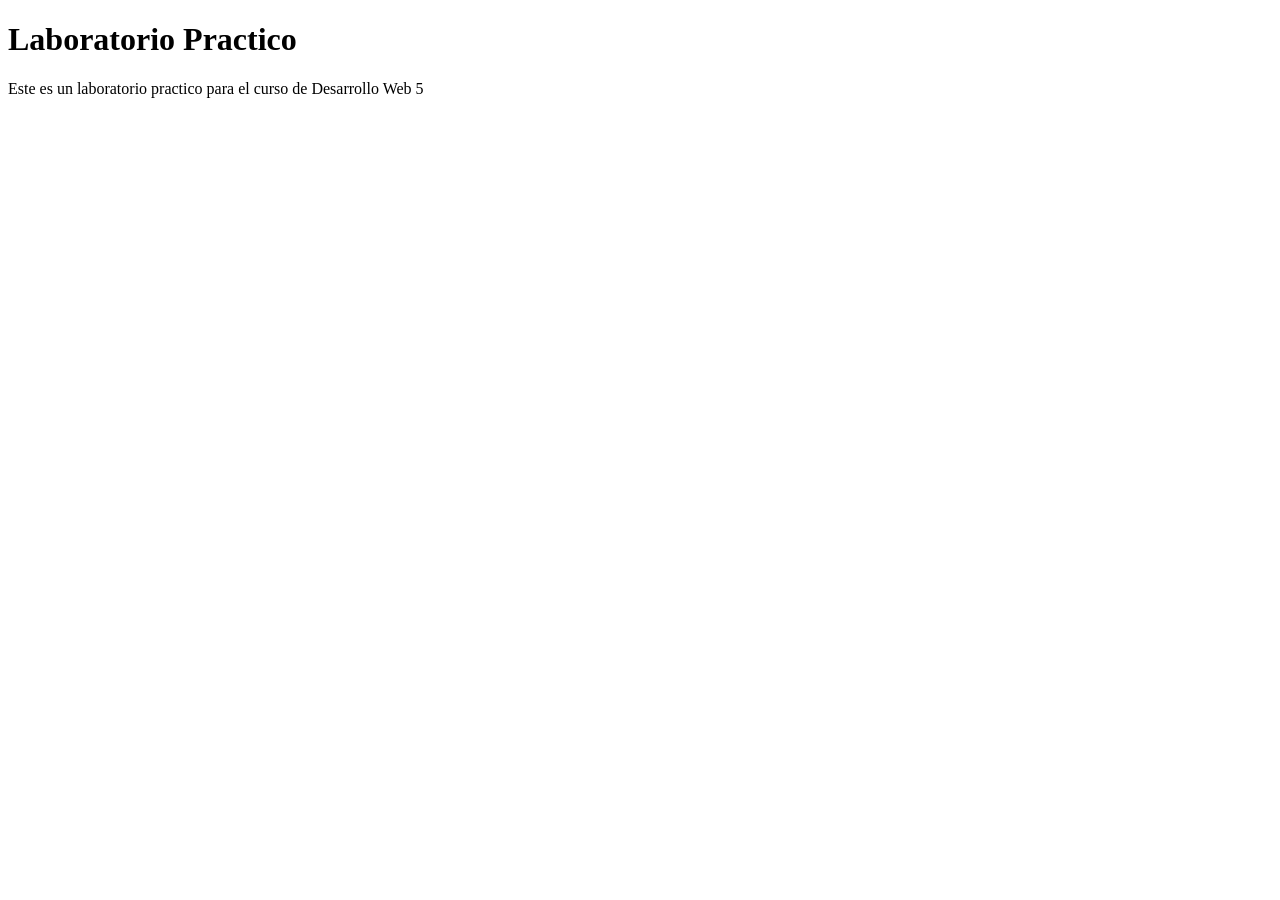
==== Frontend/index.html @ fc7f9d14 "Initial commit" ====
<!DOCTYPE html>
<html lang="es">
<head>
    <meta charset="UTF-8">
    <meta name="viewport" content="width=device-width, initial-scale=1.0">
    <link rel="stylesheet" href="styles.css">
    <title>Laboratorio Practico</title>
</head>
<body>
    <div>
        <h1>Laboratorio Practico</h1>
        <p>Este es un laboratorio practico para el curso de Desarrollo Web 5</p>
    </div>
</body>
</html>
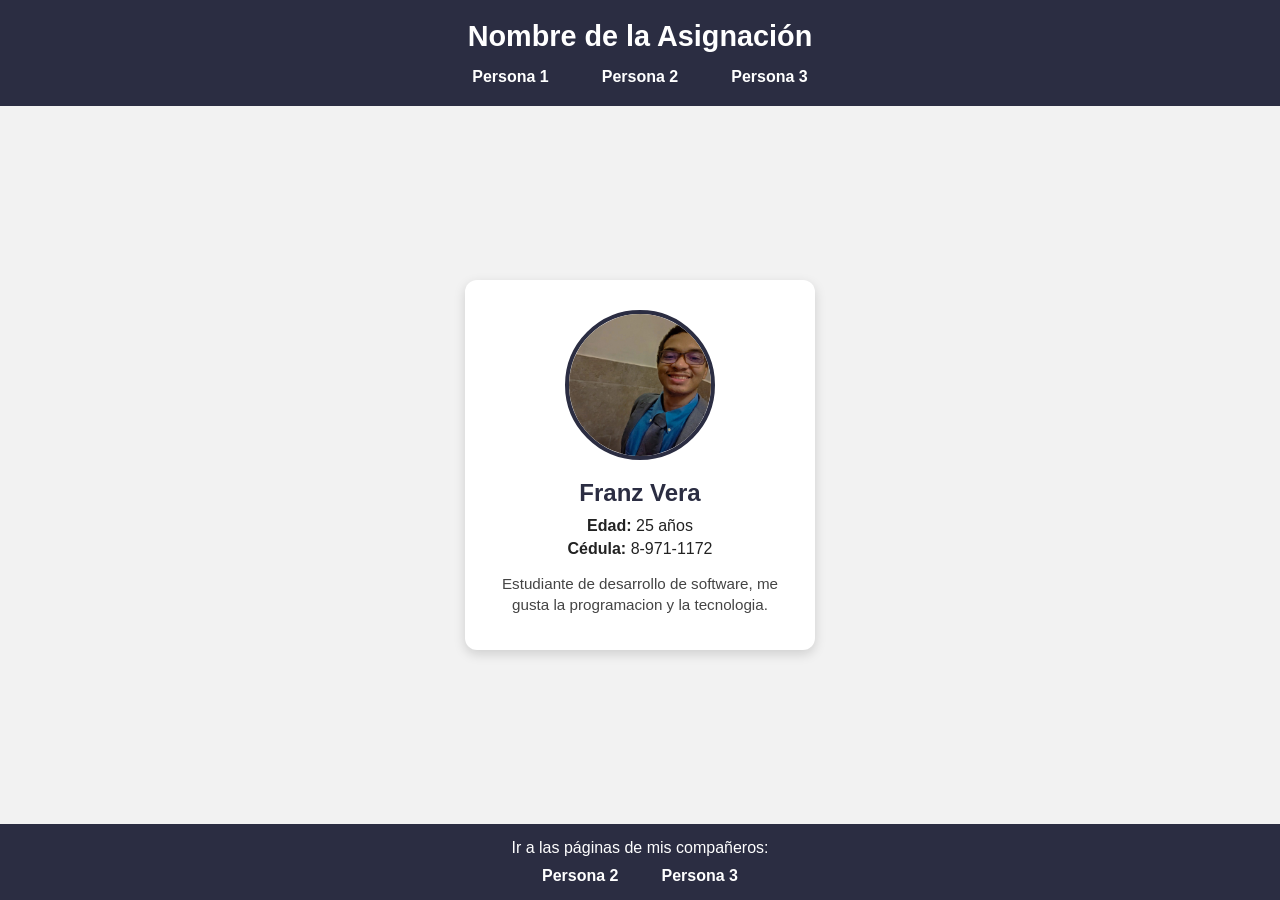
==== commit 34536c0d: "Contenido de persona 1 añadido y estilos de css" ====
--- a/Frontend/index.html
+++ b/Frontend/index.html
@@ -1,15 +1,45 @@
 <!DOCTYPE html>
 <html lang="es">
 <head>
-    <meta charset="UTF-8">
-    <meta name="viewport" content="width=device-width, initial-scale=1.0">
-    <link rel="stylesheet" href="styles.css">
-    <title>Laboratorio Practico</title>
+  <meta charset="UTF-8">
+  <meta name="viewport" content="width=device-width, initial-scale=1.0">
+  <title>Persona 1 - Asignación</title>
+  <link rel="stylesheet" href="style.css">
 </head>
 <body>
-    <div>
-        <h1>Laboratorio Practico</h1>
-        <p>Este es un laboratorio practico para el curso de Desarrollo Web 5</p>
+
+  <header>
+    <h1>Nombre de la Asignación</h1>
+    <nav>
+      <ul>
+        <li><a href="/Frontend">Persona 1</a></li>
+        <li><a href="persona2.html">Persona 2</a></li>
+        <li><a href="persona3.html">Persona 3</a></li>
+      </ul>
+    </nav>
+  </header>
+
+  <main>
+    <div class="card">
+      <img src="../Imagenes/foto1.jpg" alt="Foto de Franz Vera">
+      <h2>Franz Vera</h2>
+      <p><strong>Edad:</strong> 25 años</p>
+      <p><strong>Cédula:</strong> 8-971-1172</p>
+      <p class="bio">
+        Estudiante de desarrollo de software, me gusta la programacion y la tecnologia.
+      </p>
     </div>
+  </main>
+
+  <footer>
+    <p>Ir a las páginas de mis compañeros:</p>
+    <nav>
+      <ul>
+        <li><a href="persona2.html">Persona 2</a></li>
+        <li><a href="persona3.html">Persona 3</a></li>
+      </ul>
+    </nav>
+  </footer>
+
 </body>
-</html>+</html>
--- a/Frontend/style.css
+++ b/Frontend/style.css
@@ -0,0 +1,119 @@
+* {
+    margin: 0;
+    padding: 0;
+    box-sizing: border-box;
+    font-family: Arial, Helvetica, sans-serif;
+  }
+  
+  body {
+    background-color: #f2f2f2;
+    color: #222;
+    display: flex;
+    flex-direction: column;
+    min-height: 100vh;
+  }
+  
+  /* HEADER */
+  header {
+    background-color: #2b2d42;
+    color: #fff;
+    padding: 20px;
+    text-align: center;
+  }
+  
+  header h1 {
+    margin-bottom: 15px;
+    font-size: 1.8rem;
+  }
+  
+  nav ul {
+    list-style: none;
+    display: flex;
+    justify-content: center;
+    gap: 25px;
+    flex-wrap: wrap;
+  }
+  
+  nav ul li a {
+    color: #fff;
+    text-decoration: none;
+    font-weight: bold;
+    padding: 8px 14px;
+    border-radius: 6px;
+    transition: background-color 0.3s ease, color 0.3s ease;
+  }
+  
+  /* Efecto hover pedido en el nav */
+  nav ul li a:hover {
+    background-color: #ef233c;
+    color: #fff;
+  }
+  
+  /* MAIN / CARD */
+  main {
+    flex: 1;
+    display: flex;
+    justify-content: center;
+    align-items: center;
+    padding: 40px 20px;
+  }
+  
+  .card {
+    background-color: #fff;
+    border-radius: 12px;
+    box-shadow: 0 4px 12px rgba(0, 0, 0, 0.15);
+    padding: 30px;
+    max-width: 350px;
+    text-align: center;
+    transition: transform 0.3s ease;
+  }
+  
+  .card:hover {
+    transform: translateY(-5px);
+  }
+  
+  .card img {
+    width: 150px;
+    height: 150px;
+    object-fit: cover;
+    border-radius: 50%;
+    border: 4px solid #2b2d42;
+    margin-bottom: 15px;
+  }
+  
+  .card h2 {
+    margin-bottom: 10px;
+    color: #2b2d42;
+  }
+  
+  .card p {
+    margin: 5px 0;
+  }
+  
+  .card .bio {
+    margin-top: 15px;
+    font-size: 0.95rem;
+    color: #444;
+    line-height: 1.4;
+  }
+  
+  /* FOOTER */
+  footer {
+    background-color: #2b2d42;
+    color: #fff;
+    text-align: center;
+    padding: 15px;
+  }
+  
+  footer p {
+    margin-bottom: 10px;
+  }
+  
+  footer nav ul {
+    gap: 15px;
+  }
+  
+  footer nav ul li a:hover {
+    background-color: #ef233c;
+  }
+  
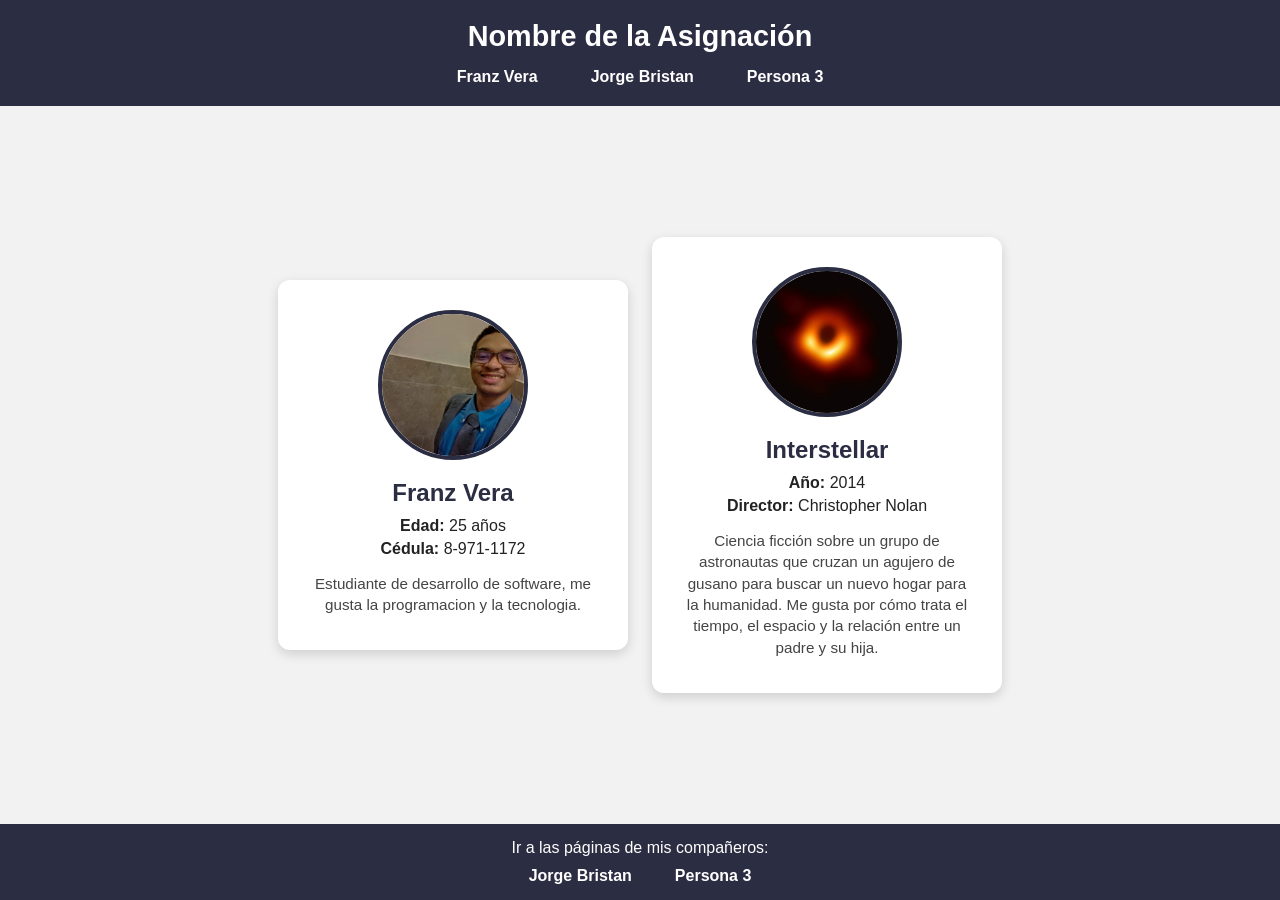
==== commit b7431239: "Añade la tarjeta de Interstellar y el README del proyecto." ====
--- a/Frontend/index.html
+++ b/Frontend/index.html
@@ -12,8 +12,8 @@
     <h1>Nombre de la Asignación</h1>
     <nav>
       <ul>
-        <li><a href="/Frontend">Persona 1</a></li>
-        <li><a href="persona2.html">Persona 2</a></li>
+        <li><a href="/Frontend">Franz Vera</a></li>
+        <li><a href="persona2.html">Jorge Bristan</a></li>
         <li><a href="persona3.html">Persona 3</a></li>
       </ul>
     </nav>
@@ -29,13 +29,23 @@
         Estudiante de desarrollo de software, me gusta la programacion y la tecnologia.
       </p>
     </div>
+
+    <div class="card">
+      <img src="../Imagenes/interstellar.jpg" alt="Interstellar">
+      <h2>Interstellar</h2>
+      <p><strong>Año:</strong> 2014</p>
+      <p><strong>Director:</strong> Christopher Nolan</p>
+      <p class="bio">
+        Ciencia ficción sobre un grupo de astronautas que cruzan un agujero de gusano para buscar un nuevo hogar para la humanidad. Me gusta por cómo trata el tiempo, el espacio y la relación entre un padre y su hija.
+      </p>
+    </div>
   </main>
 
   <footer>
     <p>Ir a las páginas de mis compañeros:</p>
     <nav>
       <ul>
-        <li><a href="persona2.html">Persona 2</a></li>
+        <li><a href="persona2.html">Jorge Bristan</a></li>
         <li><a href="persona3.html">Persona 3</a></li>
       </ul>
     </nav>
--- a/Frontend/style.css
+++ b/Frontend/style.css
@@ -55,6 +55,8 @@
     display: flex;
     justify-content: center;
     align-items: center;
+    flex-wrap: wrap;
+    gap: 24px;
     padding: 40px 20px;
   }
   
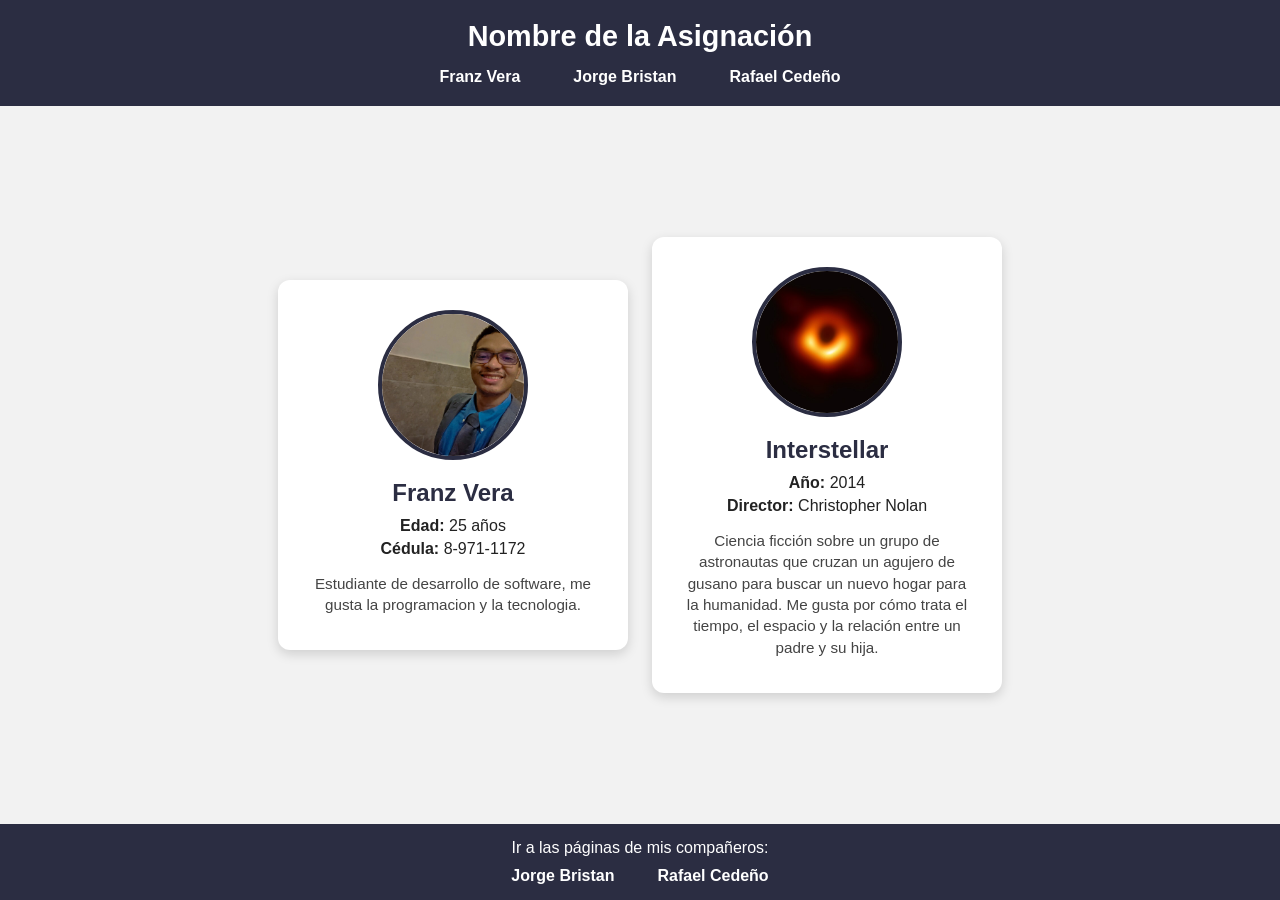
==== commit 90f66c4f: "contenido persona 3" ====
--- a/Frontend/index.html
+++ b/Frontend/index.html
@@ -14,7 +14,7 @@
       <ul>
         <li><a href="/Frontend">Franz Vera</a></li>
         <li><a href="persona2.html">Jorge Bristan</a></li>
-        <li><a href="persona3.html">Persona 3</a></li>
+        <li><a href="persona3.html">Rafael Cedeño</a></li>
       </ul>
     </nav>
   </header>
@@ -46,7 +46,7 @@
     <nav>
       <ul>
         <li><a href="persona2.html">Jorge Bristan</a></li>
-        <li><a href="persona3.html">Persona 3</a></li>
+        <li><a href="persona3.html">Rafael Cedeño</a></li>
       </ul>
     </nav>
   </footer>
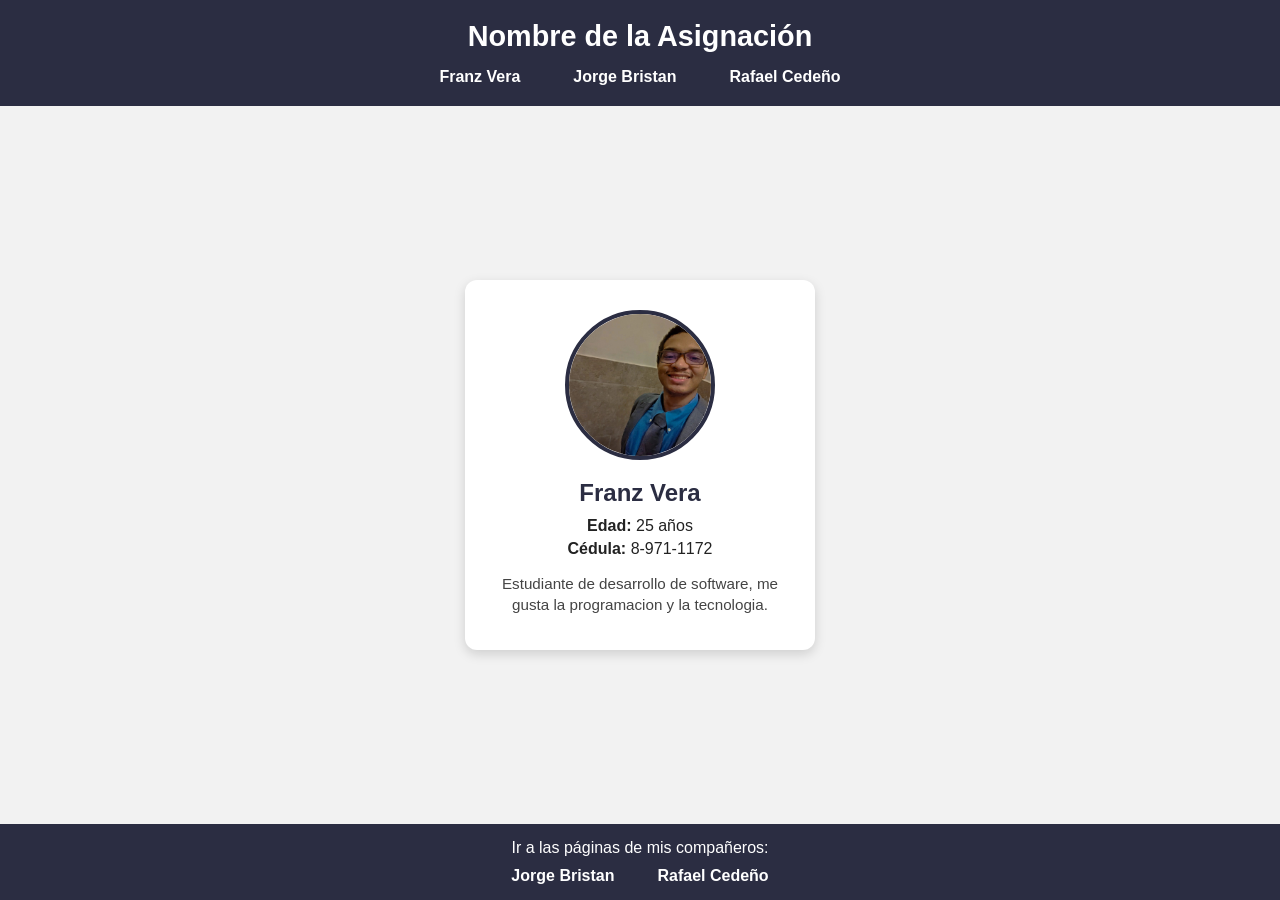
==== commit 2a14640f: "contenido persona 3" ====
--- a/Frontend/index.html
+++ b/Frontend/index.html
@@ -29,16 +29,6 @@
         Estudiante de desarrollo de software, me gusta la programacion y la tecnologia.
       </p>
     </div>
-
-    <div class="card">
-      <img src="../Imagenes/interstellar.jpg" alt="Interstellar">
-      <h2>Interstellar</h2>
-      <p><strong>Año:</strong> 2014</p>
-      <p><strong>Director:</strong> Christopher Nolan</p>
-      <p class="bio">
-        Ciencia ficción sobre un grupo de astronautas que cruzan un agujero de gusano para buscar un nuevo hogar para la humanidad. Me gusta por cómo trata el tiempo, el espacio y la relación entre un padre y su hija.
-      </p>
-    </div>
   </main>
 
   <footer>
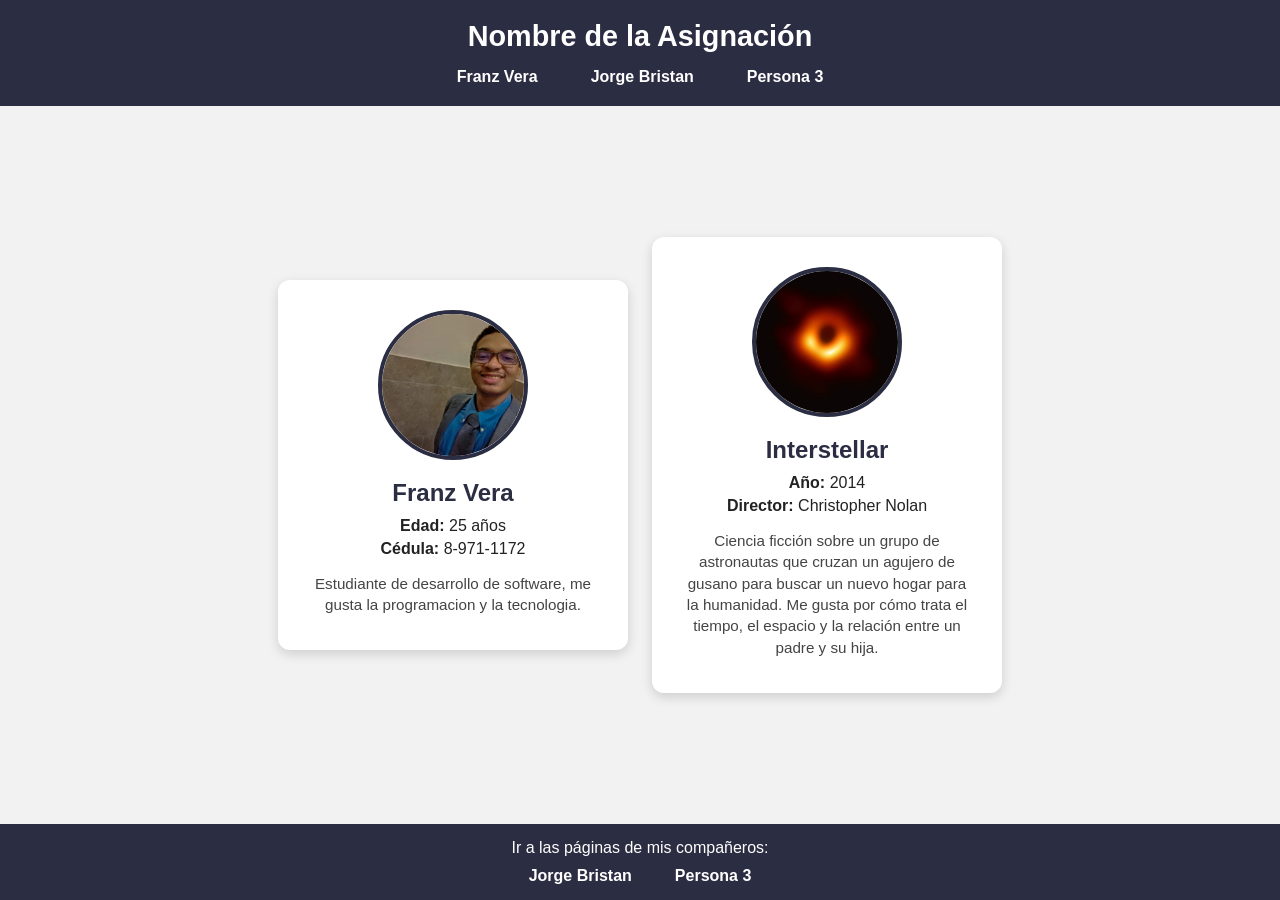
==== commit 59a553aa: "Revert "Separa HTML y CSS en carpetas propias" This reverts commit ca32ccde050b633d825732e920c06f4a4" ====
--- a/Frontend/index.html
+++ b/Frontend/index.html
@@ -14,7 +14,7 @@
       <ul>
         <li><a href="/Frontend">Franz Vera</a></li>
         <li><a href="persona2.html">Jorge Bristan</a></li>
-        <li><a href="persona3.html">Rafael Cedeño</a></li>
+        <li><a href="persona3.html">Persona 3</a></li>
       </ul>
     </nav>
   </header>
@@ -29,6 +29,16 @@
         Estudiante de desarrollo de software, me gusta la programacion y la tecnologia.
       </p>
     </div>
+
+    <div class="card">
+      <img src="../Imagenes/interstellar.jpg" alt="Interstellar">
+      <h2>Interstellar</h2>
+      <p><strong>Año:</strong> 2014</p>
+      <p><strong>Director:</strong> Christopher Nolan</p>
+      <p class="bio">
+        Ciencia ficción sobre un grupo de astronautas que cruzan un agujero de gusano para buscar un nuevo hogar para la humanidad. Me gusta por cómo trata el tiempo, el espacio y la relación entre un padre y su hija.
+      </p>
+    </div>
   </main>
 
   <footer>
@@ -36,7 +46,7 @@
     <nav>
       <ul>
         <li><a href="persona2.html">Jorge Bristan</a></li>
-        <li><a href="persona3.html">Rafael Cedeño</a></li>
+        <li><a href="persona3.html">Persona 3</a></li>
       </ul>
     </nav>
   </footer>
